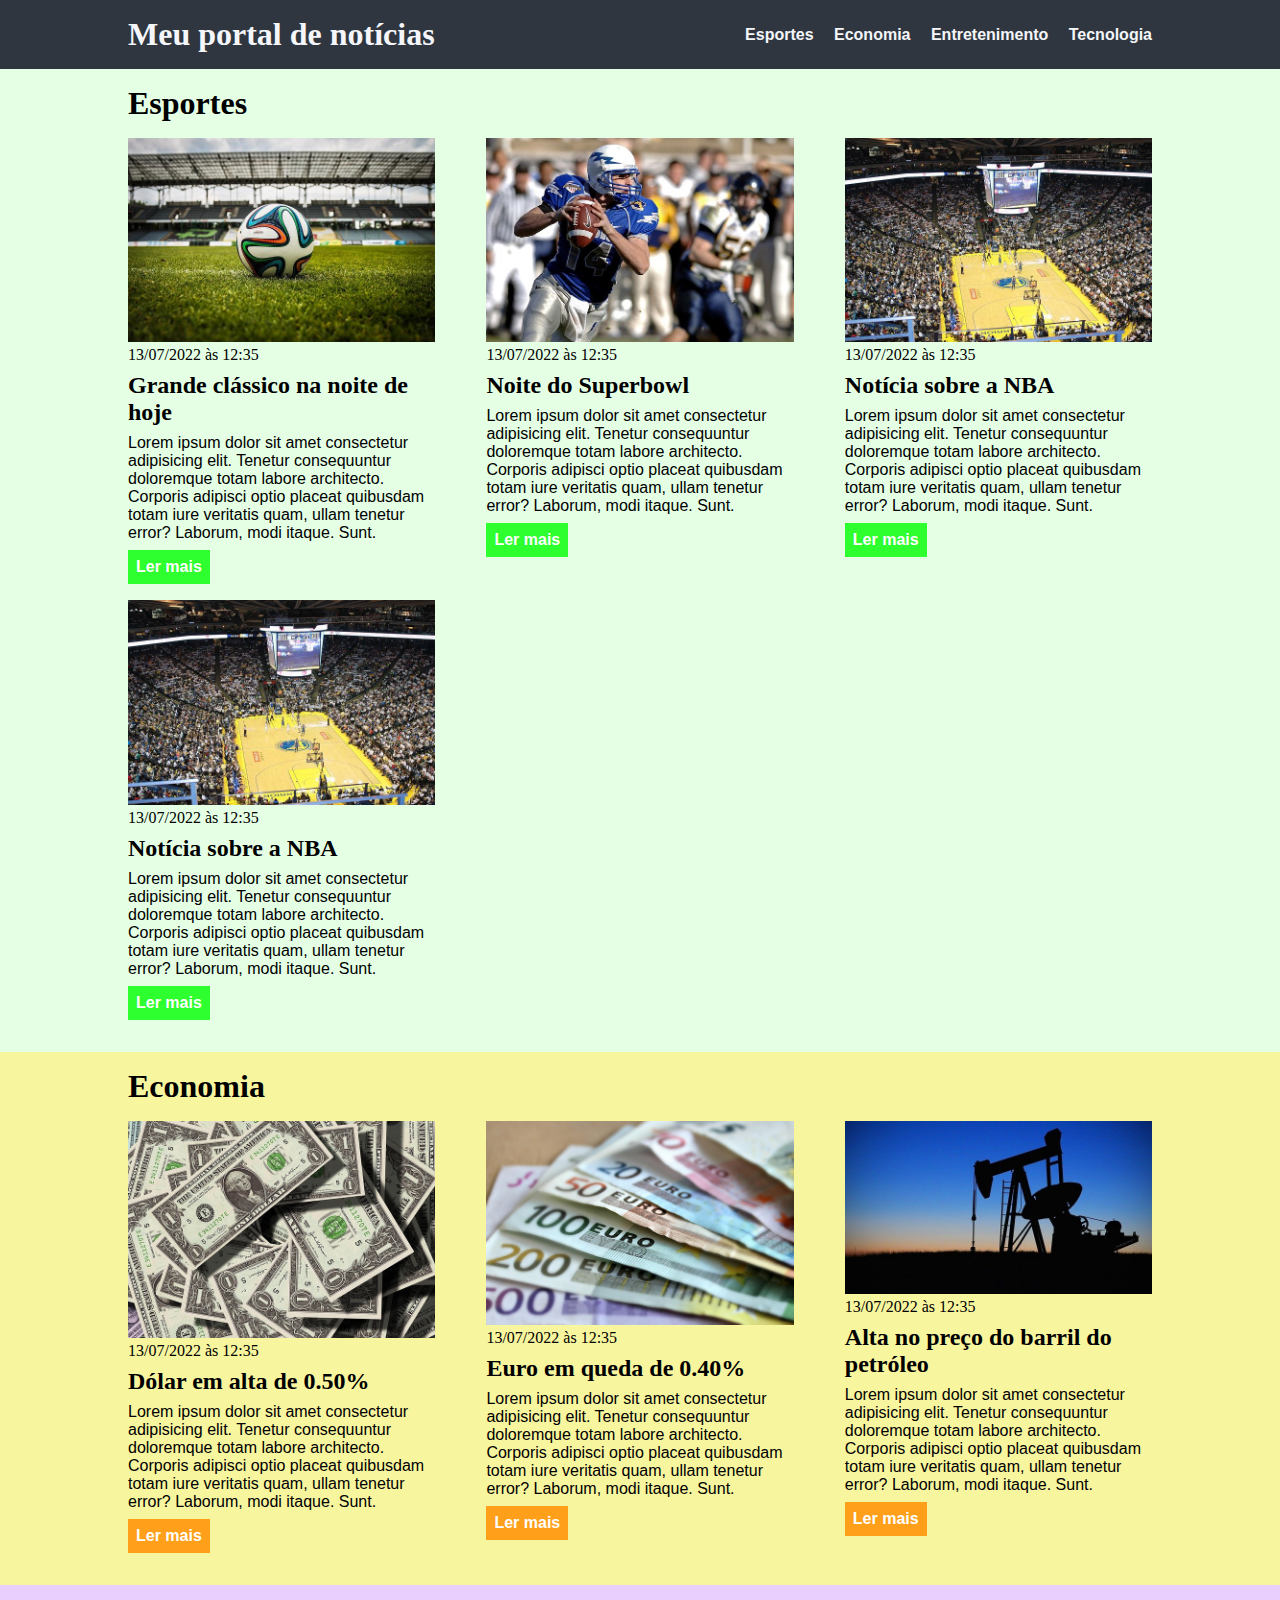
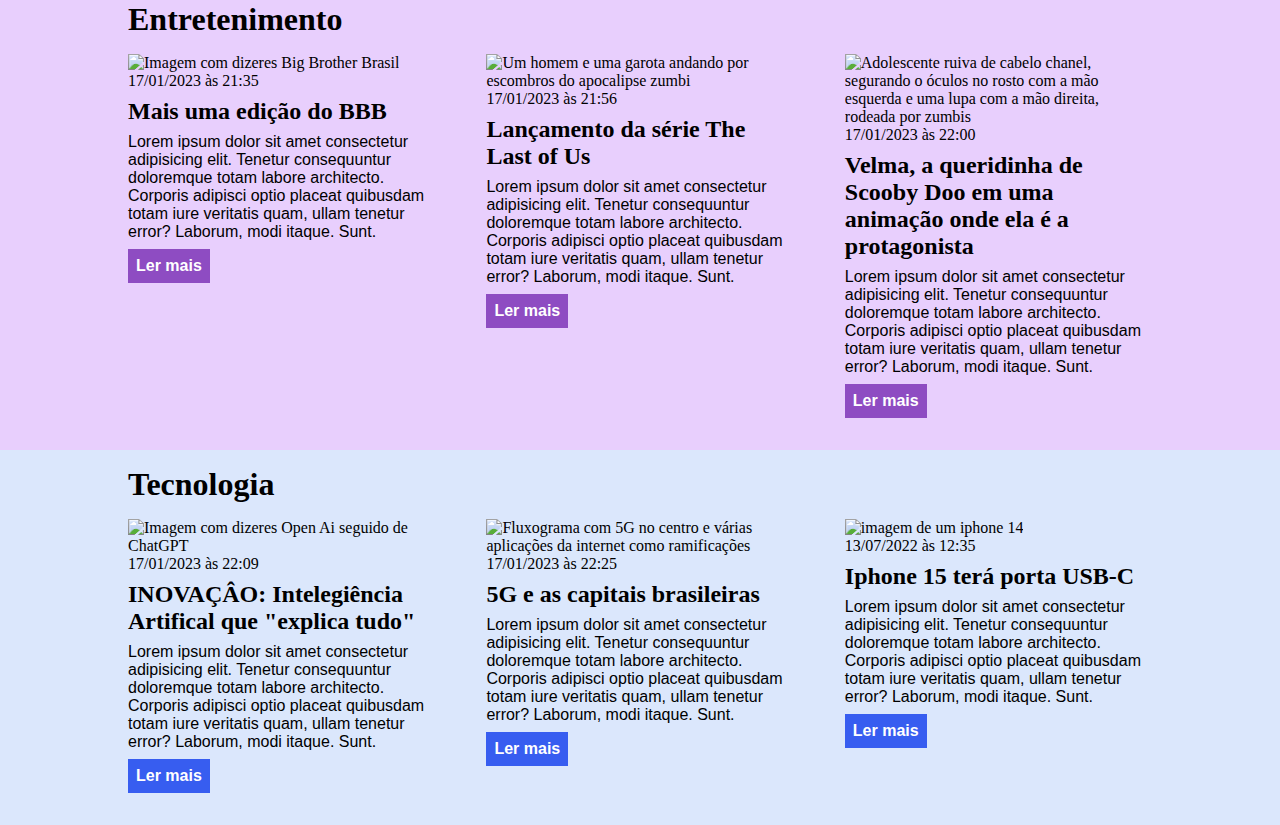
==== Curso_ebac_frontend/index.html @ bdc7469f "correçãobuttontype" ====
<!DOCTYPE html>
<html lang="pt-BR">
<head>
    <meta charset="UTF-8">
    <meta http-equiv="X-UA-Compatible" content="IE=edge">
    <meta name="viewport" content="width=device-width, initial-scale=1.0">
    <title>Meu portal de notícias</title>
    <link rel="stylesheet" href="./main.css" />
</head>
<body>
            
            <header>
                <div class="container">
                <h1>Meu portal de notícias</h1>
                <nav>
                    <ul>
                        <li>
                            <a href="#sports" title="Ir para a seção de esportes">Esportes</a>
                        </li>
                        <li>
                            <a href="#economy" title="Ir para a seção de notícias">Economia</a>
                        </li>
                        <li>
                            <a href="#Entretenimento" title="Ir para a seção de entretenimento">Entretenimento</a>
                        </li>
                        <li>
                            <a href="#Tecnologia" title="Ir para a seção de tecnologia">Tecnologia</a>
                        </li>
                    </ul>
                </nav>
            </div>
            </header>

    <section id="sports">
        <div class="container">
            <h2>Esportes</h2>
            <div class="articles">
                <article>
                <img src="./imagens/futebol.jpg" alt="Bola de futebol no gramado" />
                <header>
                    <time>13/07/2022 às 12:35</time>
                </header>
                <h3>Grande clássico na noite de hoje</h3>
                <p>
                    Lorem ipsum dolor sit amet consectetur adipisicing elit. Tenetur consequuntur doloremque totam labore architecto. Corporis adipisci optio placeat quibusdam totam iure veritatis quam, ullam tenetur error? Laborum, modi itaque. Sunt.
                </p>
                <a href="#" title="Leia a notícia completa">Ler mais</a>
            </article>
            <article>
                <img src="./imagens/futebol-americano.jpg" alt="Jogador de futebol americano correndo com a bola na mão" />
                <header>
                    <time>13/07/2022 às 12:35</time>
                </header>
                <h3>Noite do Superbowl</h3>
                <p>
                    Lorem ipsum dolor sit amet consectetur adipisicing elit. Tenetur consequuntur doloremque totam labore architecto. Corporis adipisci optio placeat quibusdam totam iure veritatis quam, ullam tenetur error? Laborum, modi itaque. Sunt.
                </p>
                <a href="#" title="Leia a notícia completa">Ler mais</a>
            </article>
            <article>
                <img src="./imagens/basquete.jpg" title="Vista aérea de uma quadra de basquete" />
                <header>
                    <time>13/07/2022 às 12:35</time>
                </header>
                <h3>Notícia sobre a NBA</h3>
                <p>
                    Lorem ipsum dolor sit amet consectetur adipisicing elit. Tenetur consequuntur doloremque totam labore architecto. Corporis adipisci optio placeat quibusdam totam iure veritatis quam, ullam tenetur error? Laborum, modi itaque. Sunt.
                </p>
                <a href="#" title="Leia a notícia completa">Ler mais</a>
            </article>
            <article>
                <img src="./imagens/basquete.jpg" title="Vista aérea de uma quadra de basquete" />
                <header>
                    <time>13/07/2022 às 12:35</time>
                </header>
                <h3>Notícia sobre a NBA</h3>
                <p>
                    Lorem ipsum dolor sit amet consectetur adipisicing elit. Tenetur consequuntur doloremque totam labore architecto. Corporis adipisci optio placeat quibusdam totam iure veritatis quam, ullam tenetur error? Laborum, modi itaque. Sunt.
                </p>
                <a href="#" title="Leia a notícia completa">Ler mais</a>
            </article>
            </div>
        </div>
    </section>

    <section id="economy">
        <div class="container">
            <h2>Economia</h2>
            <div class="articles">
                <article>
                    <img src="./imagens/dolares.jpg" alt="Muitos dólares" />
                    <header>
                        <time>13/07/2022 às 12:35</time>
                    </header>
                    <h3>Dólar em alta de 0.50%</h3>
                    <p>
                        Lorem ipsum dolor sit amet consectetur adipisicing elit. Tenetur consequuntur doloremque totam labore architecto. Corporis adipisci optio placeat quibusdam totam iure veritatis quam, ullam tenetur error? Laborum, modi itaque. Sunt.
                    </p>
                    <a href="#" title="Leia a notícia completa">Ler mais</a>
                </article>
                <article>
                        <img src="./imagens/euro.jpg" alt="Várias notas de euro" />
                        <header>
                            <time>13/07/2022 às 12:35</time>
                        </header>
                        <h3>Euro em queda de 0.40%</h3>
                        <p>
                            Lorem ipsum dolor sit amet consectetur adipisicing elit. Tenetur consequuntur doloremque totam labore architecto. Corporis adipisci optio placeat quibusdam totam iure veritatis quam, ullam tenetur error? Laborum, modi itaque. Sunt.
                        </p>
                        <a href="#" title="Leia a notícia completa">Ler mais</a>
                         </article>
                    <article>
                                    <img src="./imagens/petroleo.jpg" alt="Extração de petróleo" />
                        <header>
                            <time>13/07/2022 às 12:35</time>
                        </header>
                        <h3>Alta no preço do barril do petróleo</h3>
                        <p>
                            Lorem ipsum dolor sit amet consectetur adipisicing elit. Tenetur consequuntur doloremque totam labore architecto. Corporis adipisci optio placeat quibusdam totam iure veritatis quam, ullam tenetur error? Laborum, modi itaque. Sunt.
                        </p>
                        <a href="#" title="Leia a notícia completa">Ler mais</a>   
                </article>
            </div>
        </div>
        </section>
        <section id="Entretenimento">
            <div class="container">
                <h2>Entretenimento</h2>
                <div class="articles">
                    <article>
                    <img src="https://inscricao2023.com.br/wp-content/uploads/2022/02/i553475.webp" alt="Imagem com dizeres Big Brother Brasil" />
                    <header>
                        <time>17/01/2023 às 21:35</time>
                    </header>
                    <h3> Mais uma edição do BBB</h3>
                    <p>
                        Lorem ipsum dolor sit amet consectetur adipisicing elit. Tenetur consequuntur doloremque totam labore architecto. Corporis adipisci optio placeat quibusdam totam iure veritatis quam, ullam tenetur error? Laborum, modi itaque. Sunt.
                    </p>
                    <a href="#" title="Leia a notícia completa">Ler mais</a>
                </article>
                <article>
                    <img src="https://classic.exame.com/wp-content/uploads/2023/01/the-last-of-us-hbo-capa-vb6tkb01p3y0.webp?w=1024" alt="Um homem e uma garota andando por escombros do apocalipse zumbi" />
                    <header>
                        <time>17/01/2023 às 21:56</time>
                    </header>
                    <h3>Lançamento da série The Last of Us</h3>
                    <p>
                        Lorem ipsum dolor sit amet consectetur adipisicing elit. Tenetur consequuntur doloremque totam labore architecto. Corporis adipisci optio placeat quibusdam totam iure veritatis quam, ullam tenetur error? Laborum, modi itaque. Sunt.
                    </p>
                    <a href="#" title="Leia a notícia completa">Ler mais</a>
                </article>
                <article>
                    <img src="https://veja.abril.com.br/wp-content/uploads/2023/01/velma-hbomax.jpg?quality=70&strip=info&w=1280&h=720&crop=1" title="Adolescente ruiva de cabelo chanel, segurando o óculos no rosto com a mão esquerda e uma lupa com a mão direita, rodeada por zumbis" />
                    <header>
                        <time>17/01/2023 às 22:00</time>
                    </header>
                    <h3>Velma, a queridinha de Scooby Doo em uma animação onde ela é a protagonista</h3>
                    <p>
                        Lorem ipsum dolor sit amet consectetur adipisicing elit. Tenetur consequuntur doloremque totam labore architecto. Corporis adipisci optio placeat quibusdam totam iure veritatis quam, ullam tenetur error? Laborum, modi itaque. Sunt.
                    </p>
                    <a href="#" title="Leia a notícia completa">Ler mais</a>
                </article>
                 </div>
            </div>
        </section>
        <section id="Tecnologia">
            <div class="container">
                <h2>Tecnologia</h2>
                <div class="articles">
                    <article>
                    <img src="https://miro.medium.com/max/4800/1*HhDoR-hLcObJXSwDDEar4g.webp" alt="Imagem com dizeres Open Ai seguido de ChatGPT" />
                    <header>
                        <time>17/01/2023 às 22:09</time>
                    </header>
                    <h3> INOVAÇÂO: Intelegiência Artifical que "explica tudo" </h3>
                    <p>
                        Lorem ipsum dolor sit amet consectetur adipisicing elit. Tenetur consequuntur doloremque totam labore architecto. Corporis adipisci optio placeat quibusdam totam iure veritatis quam, ullam tenetur error? Laborum, modi itaque. Sunt.
                    </p>
                    <a href="#" title="Leia a notícia completa">Ler mais</a>
                </article>
                <article>
                    <img src="https://s2.glbimg.com/QZUJy-UzQAJ61S_2S5hmJ64IVgM=/810x456/top/smart/https://i.s3.glbimg.com/v1/AUTH_59edd422c0c84a879bd37670ae4f538a/internal_photos/bs/2021/A/1/jyOFGAREGYu8rAwGT9ow/o-que-faz-o-5g-tao-importante-para-o-futuro-da-economia.png" alt="Fluxograma com 5G no centro e várias aplicações da internet como ramificações" />
                    <header>
                        <time>17/01/2023 às 22:25</time>
                    </header>
                    <h3>5G e as capitais brasileiras</h3>
                    <p>
                        Lorem ipsum dolor sit amet consectetur adipisicing elit. Tenetur consequuntur doloremque totam labore architecto. Corporis adipisci optio placeat quibusdam totam iure veritatis quam, ullam tenetur error? Laborum, modi itaque. Sunt.
                    </p>
                    <a href="#" title="Leia a notícia completa">Ler mais</a>
                </article>
                <article>
                    <img src="https://images-americanas.b2w.io/produtos/01/00/img/3919411/7/3919411729_1GG.jpg" alt="imagem de um iphone 14" />
                    <header>
                        <time>13/07/2022 às 12:35</time>
                    </header>
                    <h3>Iphone 15 terá porta USB-C</h3>
                    <p>
                        Lorem ipsum dolor sit amet consectetur adipisicing elit. Tenetur consequuntur doloremque totam labore architecto. Corporis adipisci optio placeat quibusdam totam iure veritatis quam, ullam tenetur error? Laborum, modi itaque. Sunt.
                    </p>
                    <a href="#" title="Leia a notícia completa">Ler mais</a>
                </article>
                 </div>
            </div>
        </section>
</body>
</html>
---- Curso_ebac_frontend/main.css ----
* {
	box-sizing: border-box;
	margin: 0;
	padding:0;  
    }
body > header{ /*essa estrutura permite que o elemento filho direto seja selecionado, dessa forma as outras tags header não serão alteradas */
    background-color: #2f3640;
    padding: 16px 0;
    color: #f5f6fa;
}
    header .container{
        display: flex; /*faz com que os elementos do header fiquem lado a lado: esportes, economia*/
        align-items: center; /* alinha os itens no centro */
        justify-content: space-between;
    }
    header li {
        display: inline;
        font-family: Arial, Helvetica, sans-serif;
        font-weight: bold;

    }

    header li a {
        color:#f5f6fa;
        text-decoration: none;
        margin-left: 16px;
    }
    .container {
        width: 1024px;
        margin: 0 auto; 
    }

.articles {
    display:flex;
    flex-wrap: wrap; /*para fazer com que os elementos "adicionem a linha" quando o tamanho for alcançado, respeitando o tamanho de 30% que foi estabelecido */
    justify-content: space-between; /* o espaço é divido de maneira igualitária entre os itens */
    }

.articles article img {
    /*height: 180px; /* definindo o tamanho das imagens, a largura seguirá a proporção*/
    width: 100%;
}

.articles article {
    width: 30% /* Como queremos três elementos por linha, dividiu-se o espaço total (100%) por 3, a aproximamos para 30% */
}
section {
    padding: 16px 0;
}
section h2, 
.articles article { /*com a vírgula podemos juntar os seletores e aplicar a mesma estilização para eles*/
    margin-bottom: 16px;
}

.articles article h3 {
    margin-top: 8px;
    margin-bottom: 8px;
}

.articles article a {
    background-color: blue;
    color: #fff;
    padding: 8px;
    display: inline-block;
    text-decoration: none;
    font-weight: bold;
    margin-top: 8px;
}
.articles article a:hover { /*Faz com que ao passar o mouse por cima, o comportamento do botão mude, nesse caso, apareça sublinhado*/
    text-decoration: underline;
}
.articles article p,
.articles article a {
    font-family: Arial, Helvetica, sans-serif;
}

.articles article h3 {
    font-size: 24px;
}
section h2 {
    font-size: 32px;
}

#sports{
    background-color: rgba(0,255,0, 0.1);
}

#sports .articles article a{
    background-color: rgba(0,255,0, 0.8);
}

#economy {
    background-color: #f8f59f;
}

#economy .articles article a{
    background-color: #ff9f1a;
}

#Entretenimento{
    background-color: rgba(155, 44, 245, 0.226);
}

#Entretenimento .articles article a{
    background-color:rgba(92, 5, 163, 0.647);
}

#Tecnologia{
    background-color: rgba(86, 143, 243, 0.214);
}

#Tecnologia .articles article a{
    background-color:rgba(15, 59, 236, 0.805);
}
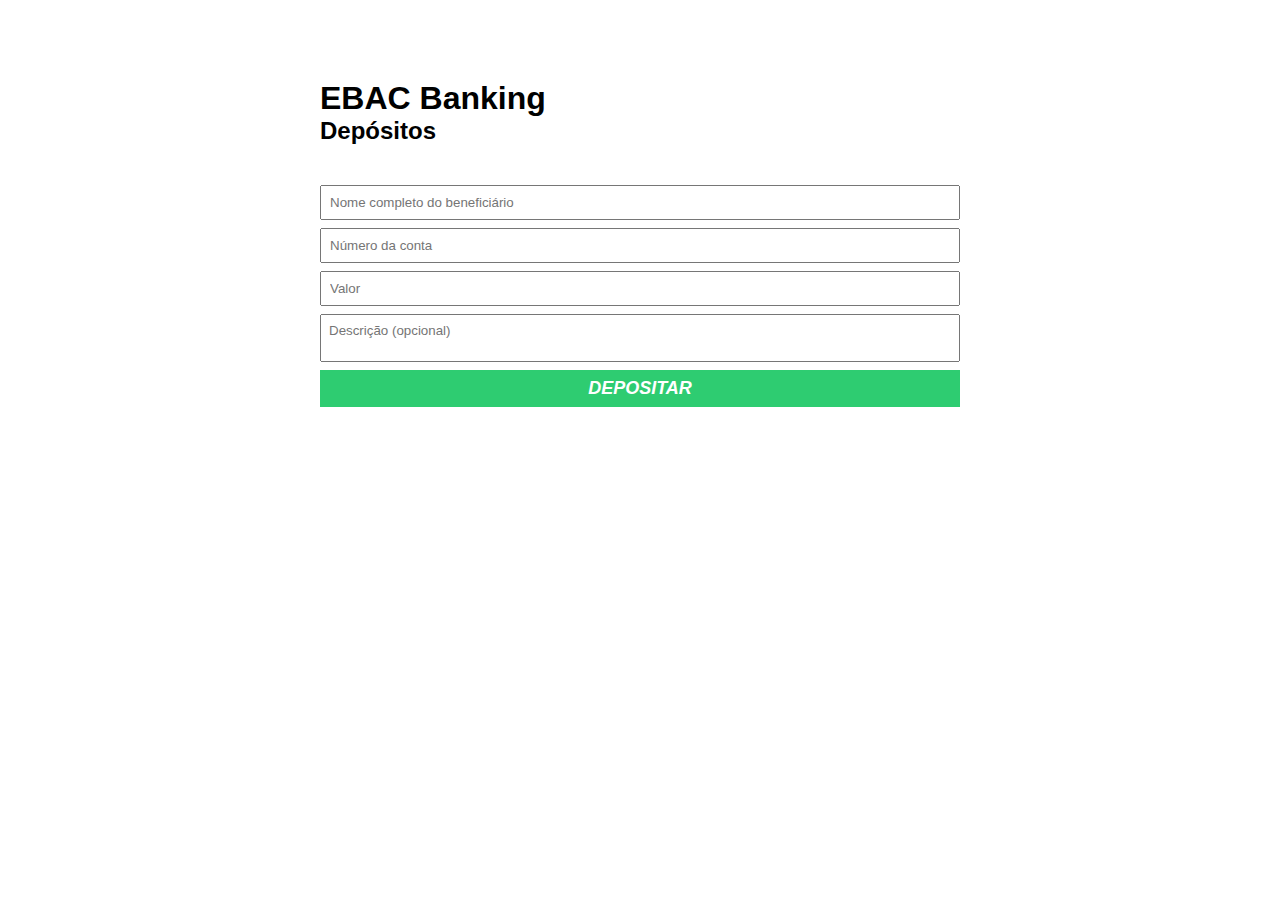
==== commit e31fcbdd: "1" ====
--- a/Curso_ebac_frontend/index.html
+++ b/Curso_ebac_frontend/index.html
@@ -4,204 +4,20 @@
     <meta charset="UTF-8">
     <meta http-equiv="X-UA-Compatible" content="IE=edge">
     <meta name="viewport" content="width=device-width, initial-scale=1.0">
-    <title>Meu portal de notícias</title>
+    <title>HTML com JS</title>
     <link rel="stylesheet" href="./main.css" />
 </head>
 <body>
-            
-            <header>
-                <div class="container">
-                <h1>Meu portal de notícias</h1>
-                <nav>
-                    <ul>
-                        <li>
-                            <a href="#sports" title="Ir para a seção de esportes">Esportes</a>
-                        </li>
-                        <li>
-                            <a href="#economy" title="Ir para a seção de notícias">Economia</a>
-                        </li>
-                        <li>
-                            <a href="#Entretenimento" title="Ir para a seção de entretenimento">Entretenimento</a>
-                        </li>
-                        <li>
-                            <a href="#Tecnologia" title="Ir para a seção de tecnologia">Tecnologia</a>
-                        </li>
-                    </ul>
-                </nav>
-            </div>
-            </header>
-
-    <section id="sports">
-        <div class="container">
-            <h2>Esportes</h2>
-            <div class="articles">
-                <article>
-                <img src="./imagens/futebol.jpg" alt="Bola de futebol no gramado" />
-                <header>
-                    <time>13/07/2022 às 12:35</time>
-                </header>
-                <h3>Grande clássico na noite de hoje</h3>
-                <p>
-                    Lorem ipsum dolor sit amet consectetur adipisicing elit. Tenetur consequuntur doloremque totam labore architecto. Corporis adipisci optio placeat quibusdam totam iure veritatis quam, ullam tenetur error? Laborum, modi itaque. Sunt.
-                </p>
-                <a href="#" title="Leia a notícia completa">Ler mais</a>
-            </article>
-            <article>
-                <img src="./imagens/futebol-americano.jpg" alt="Jogador de futebol americano correndo com a bola na mão" />
-                <header>
-                    <time>13/07/2022 às 12:35</time>
-                </header>
-                <h3>Noite do Superbowl</h3>
-                <p>
-                    Lorem ipsum dolor sit amet consectetur adipisicing elit. Tenetur consequuntur doloremque totam labore architecto. Corporis adipisci optio placeat quibusdam totam iure veritatis quam, ullam tenetur error? Laborum, modi itaque. Sunt.
-                </p>
-                <a href="#" title="Leia a notícia completa">Ler mais</a>
-            </article>
-            <article>
-                <img src="./imagens/basquete.jpg" title="Vista aérea de uma quadra de basquete" />
-                <header>
-                    <time>13/07/2022 às 12:35</time>
-                </header>
-                <h3>Notícia sobre a NBA</h3>
-                <p>
-                    Lorem ipsum dolor sit amet consectetur adipisicing elit. Tenetur consequuntur doloremque totam labore architecto. Corporis adipisci optio placeat quibusdam totam iure veritatis quam, ullam tenetur error? Laborum, modi itaque. Sunt.
-                </p>
-                <a href="#" title="Leia a notícia completa">Ler mais</a>
-            </article>
-            <article>
-                <img src="./imagens/basquete.jpg" title="Vista aérea de uma quadra de basquete" />
-                <header>
-                    <time>13/07/2022 às 12:35</time>
-                </header>
-                <h3>Notícia sobre a NBA</h3>
-                <p>
-                    Lorem ipsum dolor sit amet consectetur adipisicing elit. Tenetur consequuntur doloremque totam labore architecto. Corporis adipisci optio placeat quibusdam totam iure veritatis quam, ullam tenetur error? Laborum, modi itaque. Sunt.
-                </p>
-                <a href="#" title="Leia a notícia completa">Ler mais</a>
-            </article>
-            </div>
-        </div>
-    </section>
-
-    <section id="economy">
-        <div class="container">
-            <h2>Economia</h2>
-            <div class="articles">
-                <article>
-                    <img src="./imagens/dolares.jpg" alt="Muitos dólares" />
-                    <header>
-                        <time>13/07/2022 às 12:35</time>
-                    </header>
-                    <h3>Dólar em alta de 0.50%</h3>
-                    <p>
-                        Lorem ipsum dolor sit amet consectetur adipisicing elit. Tenetur consequuntur doloremque totam labore architecto. Corporis adipisci optio placeat quibusdam totam iure veritatis quam, ullam tenetur error? Laborum, modi itaque. Sunt.
-                    </p>
-                    <a href="#" title="Leia a notícia completa">Ler mais</a>
-                </article>
-                <article>
-                        <img src="./imagens/euro.jpg" alt="Várias notas de euro" />
-                        <header>
-                            <time>13/07/2022 às 12:35</time>
-                        </header>
-                        <h3>Euro em queda de 0.40%</h3>
-                        <p>
-                            Lorem ipsum dolor sit amet consectetur adipisicing elit. Tenetur consequuntur doloremque totam labore architecto. Corporis adipisci optio placeat quibusdam totam iure veritatis quam, ullam tenetur error? Laborum, modi itaque. Sunt.
-                        </p>
-                        <a href="#" title="Leia a notícia completa">Ler mais</a>
-                         </article>
-                    <article>
-                                    <img src="./imagens/petroleo.jpg" alt="Extração de petróleo" />
-                        <header>
-                            <time>13/07/2022 às 12:35</time>
-                        </header>
-                        <h3>Alta no preço do barril do petróleo</h3>
-                        <p>
-                            Lorem ipsum dolor sit amet consectetur adipisicing elit. Tenetur consequuntur doloremque totam labore architecto. Corporis adipisci optio placeat quibusdam totam iure veritatis quam, ullam tenetur error? Laborum, modi itaque. Sunt.
-                        </p>
-                        <a href="#" title="Leia a notícia completa">Ler mais</a>   
-                </article>
-            </div>
-        </div>
-        </section>
-        <section id="Entretenimento">
-            <div class="container">
-                <h2>Entretenimento</h2>
-                <div class="articles">
-                    <article>
-                    <img src="https://inscricao2023.com.br/wp-content/uploads/2022/02/i553475.webp" alt="Imagem com dizeres Big Brother Brasil" />
-                    <header>
-                        <time>17/01/2023 às 21:35</time>
-                    </header>
-                    <h3> Mais uma edição do BBB</h3>
-                    <p>
-                        Lorem ipsum dolor sit amet consectetur adipisicing elit. Tenetur consequuntur doloremque totam labore architecto. Corporis adipisci optio placeat quibusdam totam iure veritatis quam, ullam tenetur error? Laborum, modi itaque. Sunt.
-                    </p>
-                    <a href="#" title="Leia a notícia completa">Ler mais</a>
-                </article>
-                <article>
-                    <img src="https://classic.exame.com/wp-content/uploads/2023/01/the-last-of-us-hbo-capa-vb6tkb01p3y0.webp?w=1024" alt="Um homem e uma garota andando por escombros do apocalipse zumbi" />
-                    <header>
-                        <time>17/01/2023 às 21:56</time>
-                    </header>
-                    <h3>Lançamento da série The Last of Us</h3>
-                    <p>
-                        Lorem ipsum dolor sit amet consectetur adipisicing elit. Tenetur consequuntur doloremque totam labore architecto. Corporis adipisci optio placeat quibusdam totam iure veritatis quam, ullam tenetur error? Laborum, modi itaque. Sunt.
-                    </p>
-                    <a href="#" title="Leia a notícia completa">Ler mais</a>
-                </article>
-                <article>
-                    <img src="https://veja.abril.com.br/wp-content/uploads/2023/01/velma-hbomax.jpg?quality=70&strip=info&w=1280&h=720&crop=1" title="Adolescente ruiva de cabelo chanel, segurando o óculos no rosto com a mão esquerda e uma lupa com a mão direita, rodeada por zumbis" />
-                    <header>
-                        <time>17/01/2023 às 22:00</time>
-                    </header>
-                    <h3>Velma, a queridinha de Scooby Doo em uma animação onde ela é a protagonista</h3>
-                    <p>
-                        Lorem ipsum dolor sit amet consectetur adipisicing elit. Tenetur consequuntur doloremque totam labore architecto. Corporis adipisci optio placeat quibusdam totam iure veritatis quam, ullam tenetur error? Laborum, modi itaque. Sunt.
-                    </p>
-                    <a href="#" title="Leia a notícia completa">Ler mais</a>
-                </article>
-                 </div>
-            </div>
-        </section>
-        <section id="Tecnologia">
-            <div class="container">
-                <h2>Tecnologia</h2>
-                <div class="articles">
-                    <article>
-                    <img src="https://miro.medium.com/max/4800/1*HhDoR-hLcObJXSwDDEar4g.webp" alt="Imagem com dizeres Open Ai seguido de ChatGPT" />
-                    <header>
-                        <time>17/01/2023 às 22:09</time>
-                    </header>
-                    <h3> INOVAÇÂO: Intelegiência Artifical que "explica tudo" </h3>
-                    <p>
-                        Lorem ipsum dolor sit amet consectetur adipisicing elit. Tenetur consequuntur doloremque totam labore architecto. Corporis adipisci optio placeat quibusdam totam iure veritatis quam, ullam tenetur error? Laborum, modi itaque. Sunt.
-                    </p>
-                    <a href="#" title="Leia a notícia completa">Ler mais</a>
-                </article>
-                <article>
-                    <img src="https://s2.glbimg.com/QZUJy-UzQAJ61S_2S5hmJ64IVgM=/810x456/top/smart/https://i.s3.glbimg.com/v1/AUTH_59edd422c0c84a879bd37670ae4f538a/internal_photos/bs/2021/A/1/jyOFGAREGYu8rAwGT9ow/o-que-faz-o-5g-tao-importante-para-o-futuro-da-economia.png" alt="Fluxograma com 5G no centro e várias aplicações da internet como ramificações" />
-                    <header>
-                        <time>17/01/2023 às 22:25</time>
-                    </header>
-                    <h3>5G e as capitais brasileiras</h3>
-                    <p>
-                        Lorem ipsum dolor sit amet consectetur adipisicing elit. Tenetur consequuntur doloremque totam labore architecto. Corporis adipisci optio placeat quibusdam totam iure veritatis quam, ullam tenetur error? Laborum, modi itaque. Sunt.
-                    </p>
-                    <a href="#" title="Leia a notícia completa">Ler mais</a>
-                </article>
-                <article>
-                    <img src="https://images-americanas.b2w.io/produtos/01/00/img/3919411/7/3919411729_1GG.jpg" alt="imagem de um iphone 14" />
-                    <header>
-                        <time>13/07/2022 às 12:35</time>
-                    </header>
-                    <h3>Iphone 15 terá porta USB-C</h3>
-                    <p>
-                        Lorem ipsum dolor sit amet consectetur adipisicing elit. Tenetur consequuntur doloremque totam labore architecto. Corporis adipisci optio placeat quibusdam totam iure veritatis quam, ullam tenetur error? Laborum, modi itaque. Sunt.
-                    </p>
-                    <a href="#" title="Leia a notícia completa">Ler mais</a>
-                </article>
-                 </div>
-            </div>
-        </section>
+    <div class="container">
+        <h1>EBAC Banking</h1>
+        <h2>Depósitos</h2>
+        <form>
+            <input type="text" required placeholder="Nome completo do beneficiário" />
+            <input type="number" required placeholder="Número da conta" />
+            <input type="number" required placeholder="Valor" />
+            <textarea placeholder="Descrição (opcional)"></textarea>
+            <button type="submit">Depositar</button>
+        </form>
+    </div>
 </body>
 </html>--- a/Curso_ebac_frontend/main.css
+++ b/Curso_ebac_frontend/main.css
@@ -1,114 +1,42 @@
 * {
-	box-sizing: border-box;
-	margin: 0;
-	padding:0;  
-    }
-body > header{ /*essa estrutura permite que o elemento filho direto seja selecionado, dessa forma as outras tags header não serão alteradas */
-    background-color: #2f3640;
-    padding: 16px 0;
-    color: #f5f6fa;
+    margin: 0;
+    padding: 0;
+    box-sizing: border-box;
+    font-family: sans-serif;
 }
-    header .container{
-        display: flex; /*faz com que os elementos do header fiquem lado a lado: esportes, economia*/
-        align-items: center; /* alinha os itens no centro */
-        justify-content: space-between;
-    }
-    header li {
-        display: inline;
-        font-family: Arial, Helvetica, sans-serif;
-        font-weight: bold;
 
-    }
+body {
+}
 
-    header li a {
-        color:#f5f6fa;
-        text-decoration: none;
-        margin-left: 16px;
-    }
-    .container {
-        width: 1024px;
-        margin: 0 auto; 
-    }
-
-.articles {
-    display:flex;
-    flex-wrap: wrap; /*para fazer com que os elementos "adicionem a linha" quando o tamanho for alcançado, respeitando o tamanho de 30% que foi estabelecido */
-    justify-content: space-between; /* o espaço é divido de maneira igualitária entre os itens */
-    }
-
-.articles article img {
-    /*height: 180px; /* definindo o tamanho das imagens, a largura seguirá a proporção*/
+.container {
+    margin: 80px auto;
+    max-width: 640px;
     width: 100%;
 }
 
-.articles article {
-    width: 30% /* Como queremos três elementos por linha, dividiu-se o espaço total (100%) por 3, a aproximamos para 30% */
-}
-section {
-    padding: 16px 0;
-}
-section h2, 
-.articles article { /*com a vírgula podemos juntar os seletores e aplicar a mesma estilização para eles*/
-    margin-bottom: 16px;
+form {
+    margin-top: 40px;
 }
 
-.articles article h3 {
-    margin-top: 8px;
+input, textarea, button {
+    display: block;
+    padding: 8px;
     margin-bottom: 8px;
+    width: 100%;
+    resize: none;
 }
 
-.articles article a {
-    background-color: blue;
+button {
+    background-color: #2ecc71;
+    border: none;
+    text-transform: uppercase;
     color: #fff;
-    padding: 8px;
-    display: inline-block;
-    text-decoration: none;
     font-weight: bold;
-    margin-top: 8px;
-}
-.articles article a:hover { /*Faz com que ao passar o mouse por cima, o comportamento do botão mude, nesse caso, apareça sublinhado*/
-    text-decoration: underline;
-}
-.articles article p,
-.articles article a {
-    font-family: Arial, Helvetica, sans-serif;
+    font-size: 18px;
+    font-style: italic;
+    cursor: pointer;
 }
 
-.articles article h3 {
-    font-size: 24px;
+button:hover {
+    background-color: #27ae60;
 }
-section h2 {
-    font-size: 32px;
-}
-
-#sports{
-    background-color: rgba(0,255,0, 0.1);
-}
-
-#sports .articles article a{
-    background-color: rgba(0,255,0, 0.8);
-}
-
-#economy {
-    background-color: #f8f59f;
-}
-
-#economy .articles article a{
-    background-color: #ff9f1a;
-}
-
-#Entretenimento{
-    background-color: rgba(155, 44, 245, 0.226);
-}
-
-#Entretenimento .articles article a{
-    background-color:rgba(92, 5, 163, 0.647);
-}
-
-#Tecnologia{
-    background-color: rgba(86, 143, 243, 0.214);
-}
-
-#Tecnologia .articles article a{
-    background-color:rgba(15, 59, 236, 0.805);
-}